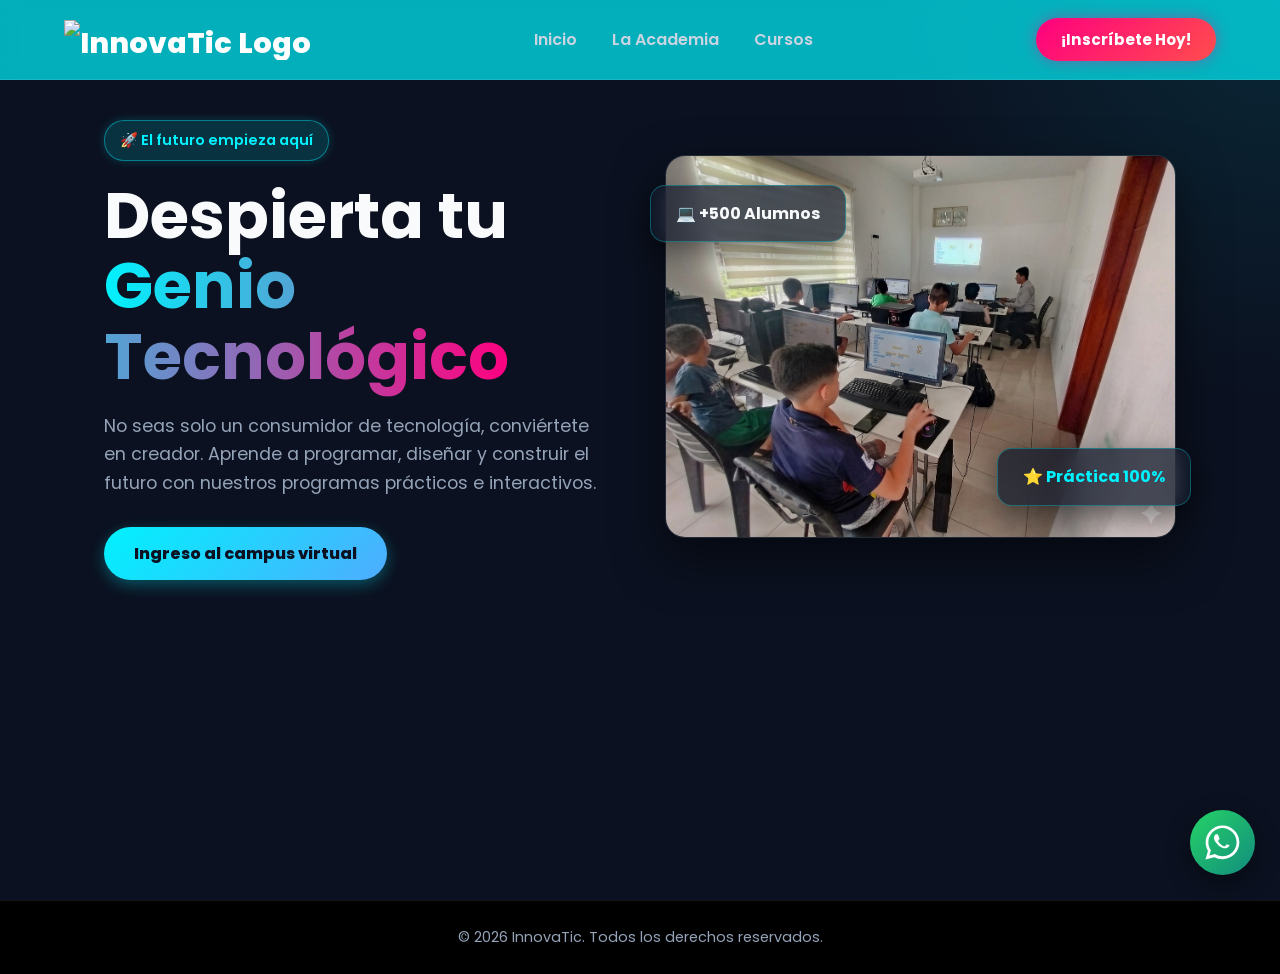
==== index.html @ 19475d52 "Update index.html" ====
<!DOCTYPE html>
<html lang="es">
<head>
    <meta charset="UTF-8">
    <meta name="viewport" content="width=device-width, initial-scale=1.0">
    <title>InnovaTic | Academia de Tecnología</title>
    <link rel="icon" href="https://i.imgur.com/qeq5VTr.png" type="image/png">
    <link rel="stylesheet" href="./estilos.css">
</head>
<body>

    <header> 
        <div class="logo-container" onclick="irA('inicio')">
    <img src="https://i.imgur.com/OBkw9NM.png" alt="InnovaTic Logo" class="logo-img">
     </div>

       <nav class="nav-links">
            <a href="./index.html">Inicio</a>
            <a href="./academia.html">La Academia</a>
            <a href="cursos.html">Cursos</a>
        </nav>

        <div class="header-actions">
           <button class="btn-inscribirse" onclick="irA('contacto')">¡Inscríbete Hoy!</button>
            
            <div class="menu-btn" id="menuBtn" onclick="toggleMenu()">
                <div class="line1"></div>
                <div class="line2"></div>
                <div class="line3"></div>
            </div>
        </div>

        <nav class="nav-links mobile" id="navLinksMobile">
    <a href="./index.html">Inicio</a>
    <a href="./academia.html">La Academia</a>
    <a href="cursos.html">Cursos</a>
    <a onclick="irA('contacto')">Contacto</a>
</nav>
    </header>

    <main id="inicio" class="seccion-pagina activa">
        <div class="hero">
            <div class="hero-text">
                <span class="badge">🚀 El futuro empieza aquí</span>
                <h1>Despierta tu <br><span class="text-gradient">Genio Tecnológico</span></h1>
                <p>No seas solo un consumidor de tecnología, conviértete en creador. Aprende a programar, diseñar y construir el futuro con nuestros programas prácticos e interactivos.</p>
                <div style="display: flex; gap: 15px; flex-wrap: wrap;">
                    <a href="https://moodleconcordia.duckdns.org/login/index.php" class="btn">Ingreso al campus virtual</a>
                    
                </div>
            </div>
            <div class="hero-image-container">
                <div class="floating-card fc-1">💻 +500 Alumnos</div>
                <div class="floating-card fc-2">⭐ Práctica 100%</div>
                <img src="imagenindex.png" class="hero-image">
            </div>
        </div>
    </main>


  


<!--NUMERO PARA LA BURBUJA -->

<a href="https://wa.me/593982792425?text=Hola%20quiero%20información%20sobre%20los%20cursos"
   class="whatsapp-float"
   target="_blank">
   <svg xmlns="http://www.w3.org/2000/svg" viewBox="0 0 32 32">
      <path fill="white" d="M16 .4C7.5.4.6 7.3.6 15.8c0 2.8.7 5.5 2.1 7.9L.4 31.6l8.1-2.2c2.3 1.2 4.9 1.8 7.5 1.8 8.5 0 15.4-6.9 15.4-15.4S24.5.4 16 .4zm0 28.2c-2.3 0-4.6-.6-6.6-1.8l-.5-.3-4.8 1.3 1.3-4.7-.3-.5c-1.3-2-2-4.3-2-6.6C3.1 8.6 9 2.7 16 2.7s12.9 5.9 12.9 13-5.9 12.9-12.9 12.9zm7.1-9.6c-.4-.2-2.3-1.1-2.7-1.2-.4-.2-.6-.2-.9.2s-1 1.2-1.2 1.4c-.2.2-.4.3-.8.1-.4-.2-1.7-.6-3.2-2-1.2-1-2-2.3-2.2-2.7-.2-.4 0-.6.2-.8.2-.2.4-.4.6-.6.2-.2.2-.4.3-.6.1-.2 0-.4 0-.6s-.9-2.2-1.2-3c-.3-.8-.6-.7-.9-.7h-.8c-.3 0-.6.1-.9.4s-1.2 1.2-1.2 2.9 1.2 3.4 1.3 3.6c.2.2 2.4 3.7 5.8 5.2.8.3 1.4.5 1.9.6.8.2 1.5.2 2.1.1.6-.1 2.3-.9 2.6-1.8.3-.9.3-1.7.2-1.8-.1-.2-.3-.3-.7-.5z"/>
   </svg>
</a>

<div id="alertaCustom" class="alerta"></div>


<footer class="footer">
    <p>© 2026 InnovaTic. Todos los derechos reservados.</p>
</footer>


<script src="./estilo.js"></script>
</body>

</html>
---- estilos.css ----
@import url('https://fonts.googleapis.com/css2?family=Poppins:wght@300;400;600;800&display=swap');

        :root {
            --primary-color: #00f2fe;
            --secondary-color: #4facfe;
            --accent-color: #ff007f;
            --bg-color: #0b1120;
            --card-bg: rgba(30, 41, 59, 0.7);
            --text-color: #f8fafc;
        }

        * {
            box-sizing: border-box;
            margin: 0;
            padding: 0;
            font-family: 'Poppins', sans-serif;
        }

        body {
            background-color: var(--bg-color);
            color: var(--text-color);
            line-height: 1.6;
            overflow-x: hidden;
            background-image: radial-gradient(circle at top right, rgba(0, 242, 254, 0.1), transparent 400px);
        }

        /* --- NAVEGACIÓN --- */
        header {
            background-color: rgba(0,242,254,0.7);
            backdrop-filter: blur(10px);
            height: 80px;
            display: flex;
            justify-content: space-between;
            align-items: center;
            padding: 0 5%;
            position: fixed;
            width: 100%;
            top: 0;
            z-index: 1000;
            border-bottom: 1px solid rgba(255, 255, 255, 0.1);
        }

        .logo-container {
            font-size: 1.8rem;
            font-weight: 800;
            cursor: pointer; 
            color: white;
            display: flex;
            align-items: center;
            gap: 10px;
            
        }
        
 

        .logo-container span {
            color: var(--primary-color);
            text-shadow: 0 0 10px rgba(0, 242, 254, 0.5);
        }

        /* Controles de la derecha (Botón + Menú) */
        .header-actions {
            display: flex;
            align-items: center;
            gap: 20px;
        }

        /* Menú Escritorio */
        .nav-links {
            display: flex;
            gap: 35px;
            align-items: center;
        }

        .nav-links a {
            color: #cbd5e1;
            text-decoration: none;
            font-weight: 600;
            cursor: pointer;
            transition: 0.3s;
            font-size: 1rem;
            position: relative;
        }

        .nav-links a::after {
            content: '';
            position: absolute;
            width: 0%;
            height: 2px;
            bottom: -5px;
            left: 0;
            background-color: var(--primary-color);
            transition: 0.3s;
        }

        .nav-links a:hover { color: white; }
        .nav-links a:hover::after { width: 100%; }

        /* Botón Inscribirse (Fijo en Superior) */
        .btn-inscribirse {
            background: linear-gradient(135deg, var(--accent-color), #ff4d4d);
            color: white;
            padding: 10px 25px;
            border-radius: 50px;
            font-weight: bold;
            border: none;
            cursor: pointer;
            box-shadow: 0 0 15px rgba(255, 0, 127, 0.4);
            transition: all 0.3s ease;
            text-decoration: none;
            font-size: 0.95rem;
        }

        .btn-inscribirse:hover {
            transform: translateY(-2px);
            box-shadow: 0 0 25px rgba(255, 0, 127, 0.7);
        }

        /* Botón Hamburguesa Animado y Llamativo */
        .menu-btn {
            display: none;
            flex-direction: column;
            gap: 6px;
            cursor: pointer;
            z-index: 1100;
        }

        .menu-btn div {
            width: 35px;
            height: 4px;
            background: linear-gradient(
    to right,
    rgba(0, 0, 0, 0.95),
    rgba(15, 15, 15, 0.9)
);
backdrop-filter: blur(12px);
border-bottom: 1px solid rgba(255, 255, 255, 0.08);
            border-radius: 5px;
            transition: all 0.4s ease;
            box-shadow: 0 0 8px var(--primary-color);
        }

        /* Animación de la "X" */
        .menu-btn.active .line1 { transform: rotate(-45deg) translate(-7px, 7px); }
        .menu-btn.active .line2 { opacity: 0; transform: translateX(-20px); }
        .menu-btn.active .line3 { transform: rotate(45deg) translate(-7px, -7px); }

        /* --- RESPONSIVE --- */
        @media (max-width: 900px) {
            .nav-links { display: none; } /* Ocultamos enlaces sueltos, se manejarán en móvil */
            .menu-btn { display: flex; }
            
            .nav-links.mobile {
                display: flex;
                position: fixed;
                right: -100%; 
                top: 0;
                width: 80%;
                max-width: 350px;
                height: 100vh;
                background: rgba(15, 23, 42, 0.98);
                backdrop-filter: blur(15px);
                flex-direction: column;
                justify-content: center;
                align-items: center;
                transition: 0.5s cubic-bezier(0.77, 0, 0.175, 1);
                box-shadow: -10px 0 30px rgba(0,0,0,0.8);
                z-index: 1050;
            }

            .nav-links.mobile.active { right: 0; }
            .nav-links.mobile a { font-size: 1.5rem; margin: 20px 0; }
        }

        @media (max-width: 480px) {
            .btn-inscribirse { padding: 8px 15px; font-size: 0.85rem; }
            .logo-container { font-size: 1.4rem; }
        }

        /* --- SECCIONES --- */
        .seccion-pagina {
            display: none;
            padding: 120px 5% 60px;
            max-width: 1200px;
            margin: 0 auto;
            min-height: 100vh;
            animation: fadeIn 0.6s ease forwards;
        }

        .seccion-pagina.activa { display: block; }

        @keyframes fadeIn {
            from { opacity: 0; transform: translateY(20px); }
            to { opacity: 1; transform: translateY(0); }
        }

        /* --- INICIO (HERO SECTION) --- */
        .hero {
            display: flex;
            align-items: center;
            justify-content: space-between;
            gap: 50px;
            flex-wrap: wrap;
        }

        .hero-text {
            flex: 1;
            min-width: 300px;
        }

        .badge {
            display: inline-block;
            background: rgba(0, 242, 254, 0.1);
            color: var(--primary-color);
            padding: 8px 15px;
            border-radius: 20px;
            font-size: 0.9rem;
            font-weight: 600;
            margin-bottom: 20px;
            border: 1px solid rgba(0, 242, 254, 0.3);
            box-shadow: 0 0 10px rgba(0, 242, 254, 0.2);
        }

        .hero-text h1 {
            font-size: clamp(2.8rem, 5vw, 4.5rem);
            line-height: 1.1;
            margin-bottom: 20px;
        }

        .text-gradient {
            background: linear-gradient(to right, var(--primary-color), var(--accent-color));
            -webkit-background-clip: text;
            -webkit-text-fill-color: transparent;
        }

        .hero-text p {
            font-size: 1.1rem;
            color: #94a3b8;
            margin-bottom: 30px;
            max-width: 500px;
        }

        .hero-image-container {
            flex: 1;
            min-width: 300px;
            position: relative;
        }

        .hero-image {
            width: 100%;
            border-radius: 20px;
            box-shadow: 0 20px 50px rgba(0, 0, 0, 0.5);
            border: 1px solid rgba(255, 255, 255, 0.1);
        }

        /* Tarjetas flotantes en el Hero */
        .floating-card {
            position: absolute;
            background: rgba(255, 255, 255, 0.1);
            backdrop-filter: blur(10px);
            padding: 15px 25px;
            border-radius: 15px;
            font-weight: bold;
            border: 1px solid rgba(255, 255, 255, 0.2);
            box-shadow: 0 10px 30px rgba(0, 0, 0, 0.3);
            animation: float 6s ease-in-out infinite;
        }

        .fc-1 { top: -20px; left: -20px; animation-delay: 0s; }
        .fc-2 { bottom: -20px; right: -20px; animation-delay: 3s; color: var(--primary-color); }

        @keyframes float {
            0% { transform: translateY(0px); }
            50% { transform: translateY(-15px); }
            100% { transform: translateY(0px); }
        }

        /* --- BOTONES GENERALES --- */
        .btn {
            background: linear-gradient(135deg, var(--primary-color), var(--secondary-color));
            color: #0b1120;
            padding: 14px 30px;
            border-radius: 50px;
            font-weight: 800;
            border: none;
            cursor: pointer;
            text-decoration: none;
            display: inline-flex;
            align-items: center;
            gap: 10px;
            transition: 0.3s;
            box-shadow: 0 5px 15px rgba(0, 242, 254, 0.3);
        }

        .btn:hover { transform: translateY(-3px) scale(1.02); box-shadow: 0 10px 25px rgba(0, 242, 254, 0.5); }
        
        .btn-outline {
            background: transparent;
            border: 2px solid var(--primary-color);
            color: var(--primary-color);
            box-shadow: none;
        }
        .btn-outline:hover { background: rgba(0, 242, 254, 0.1); }

        /* --- GRID DE CURSOS --- */
        .grid-cursos {
            display: grid;
            grid-template-columns: repeat(auto-fit, minmax(300px, 1fr));
            gap: 30px;
            margin-top: 50px;
        }

        .card {
            background: var(--card-bg);
            backdrop-filter: blur(10px);
            padding: 40px 30px;
            border-radius: 20px;
            border: 1px solid rgba(255,255,255,0.05);
            border-top: 4px solid var(--primary-color);
            transition: 0.4s;
            position: relative;
            overflow: hidden;
        }

        .card::before {
            content: "";
            position: absolute;
            top: -50px; right: -50px;
            width: 100px; height: 100px;
            background: var(--primary-color);
            filter: blur(60px);
            opacity: 0.3;
            transition: 0.4s;
        }

        .card:hover { transform: translateY(-10px); border-color: rgba(0, 242, 254, 0.3); }
        .card:hover::before { opacity: 0.6; transform: scale(1.5); }

        .icon-curso { font-size: 3rem; margin-bottom: 20px; display: block; }
        .card h3 { color: white; margin-bottom: 15px; font-size: 1.5rem; }
        .card p { font-size: 1rem; color: #94a3b8; margin-bottom: 25px; }

        /* --- FORMULARIO --- */
        .form-container {
            max-width: 600px;
            margin: 0 auto;
            background: var(--card-bg);
            backdrop-filter: blur(10px);
            padding: 50px;
            border-radius: 25px;
            border: 1px solid rgba(255, 255, 255, 0.1);
            box-shadow: 0 20px 50px rgba(0,0,0,0.5);
        }

        .form-container h2 { text-align: center; font-size: 2.2rem; margin-bottom: 30px; color: var(--primary-color); }

        input, select {
            width: 100%;
            padding: 16px;
            margin: 10px 0 25px 0;
            background: rgba(11, 17, 32, 0.8);
            border: 1px solid #334155;
            color: white;
            border-radius: 12px;
            font-size: 1rem;
            transition: 0.3s;
        }

        input:focus, select:focus { outline: none; border-color: var(--primary-color); box-shadow: 0 0 10px rgba(0, 242, 254, 0.2); }

        .btn-whatsapp {
            background: linear-gradient(135deg, #25D366, #128C7E);
            color: white;
            width: 100%;
            padding: 18px;
            border-radius: 15px;
            font-weight: bold;
            border: none;
            cursor: pointer;
            font-size: 1.1rem;
            transition: 0.3s;
            box-shadow: 0 10px 20px rgba(37, 211, 102, 0.3);
        }

        .btn-whatsapp:hover { transform: translateY(-3px); box-shadow: 0 15px 30px rgba(37, 211, 102, 0.4); }

        /* Seccion Nosotros */
        .nosotros-grid {
            display: grid;
            grid-template-columns: repeat(auto-fit, minmax(300px, 1fr));
            gap: 20px;
            margin-top: 40px;
        }
        .nosotros-grid img { width: 100%; border-radius: 15px; border: 1px solid rgba(255,255,255,0.1); }

        /* Ocultar menú móvil en escritorio */
@media (min-width: 901px) {
    .nav-links.mobile {
        display: none !important;
    }
}

.logo-img {
    height: 40px;   /* aquí cambio el tamaño */
    width: auto;
} 

.card-img {
    width: 100%;
    height: 180px;
    object-fit: cover;
    border-radius: 15px;
    margin-bottom: 15px;
}

.card-img {
    transition: transform 0.4s ease;
}

.card:hover .card-img {
    transform: scale(1.05);
}

.academia {
    padding: 120px 5%;
}

.academia h2 {
    text-align: center;
    font-size: 3rem;
    margin-bottom: 20px;
}

.academia p.sub {
    text-align: center;
    max-width: 800px;
    margin: 0 auto 80px auto;
    color: #94a3b8;
}

.bloque {
    margin-bottom: 120px;
}

.bloque h3 {
    font-size: 2.2rem;
    margin-bottom: 40px;
    text-align: center;
}

.mv-grid,
.perfil-grid,
.valores-grid {
    display: grid;
    grid-template-columns: repeat(auto-fit,minmax(280px,1fr));
    gap: 50px;
}

.mv-box {
    background: rgba(255,255,255,0.03);
    padding: 40px;
    border-left: 4px solid var(--primary-color);
    border-radius: 15px;
}

.metodologia-list {
    max-width: 800px;
    margin: 0 auto;
    line-height: 2;
    font-size: 1.1rem;
    color: #94a3b8;
}

.stats {
    display: flex;
    flex-wrap: wrap;
    justify-content: center;
    gap: 80px;
    text-align: center;
}

.stats h2 {
    font-size: 3rem;
    color: var(--primary-color);
}

.testimonial {
    background: rgba(255,255,255,0.03);
    padding: 60px;
    border-radius: 25px;
    max-width: 900px;
    margin: 0 auto;
    text-align: center;
}

.video-box {
    text-align: center;
}

.video-box video {
    width: 100%;
    max-width: 900px;
    border-radius: 20px;
    box-shadow: 0 20px 50px rgba(0,0,0,0.5);
}

.faq-item {
    margin-bottom: 20px;
}

.faq-item summary {
    cursor: pointer;
    font-weight: bold;
}

.faq-item p {
    margin-top: 10px;
    color: #94a3b8;
}
.instructor-box {
    max-width: 1000px;
    margin: 0 auto;
    background: linear-gradient(145deg, rgba(255,255,255,0.04), rgba(255,255,255,0.02));
    padding: 60px;
    border-radius: 30px;
    display: flex;
    flex-wrap: wrap;
    align-items: center;
    gap: 50px;
    box-shadow: 0 20px 60px rgba(0,0,0,0.4);
}

.instructor-img {
    flex: 1;
    text-align: center;
}

.instructor-img img {
    width: 220px;
    height: 220px;
    object-fit: cover;
    border-radius: 50%;
    border: 6px solid var(--primary-color);
    box-shadow: 0 15px 40px rgba(0,0,0,0.5);
}

.instructor-info {
    flex: 2;
}

.instructor-info h4 {
    font-size: 2rem;
    margin-bottom: 10px;
}

.badges {
    display: flex;
    flex-wrap: wrap;
    gap: 15px;
    margin: 20px 0;
}

.badge {
    background: rgba(0,240,255,0.15);
    padding: 8px 15px;
    border-radius: 20px;
    font-size: 0.9rem;
    border: 1px solid rgba(0,240,255,0.4);
}

.instructor-info p {
    color: #94a3b8;
    line-height: 1.7;
}
@keyframes girar {
    100% { transform: rotate(360deg); }
}

.footer {
    background: #000;
    padding: 25px 5%;
    text-align: center;
    font-size: 0.9rem;
    color: #94a3b8;
    border-top: 1px solid rgba(255,255,255,0.08);
}

.footer p {
    margin: 0;
}

.whatsapp-float {
    position: fixed;
    bottom: 25px;
    right: 25px;
    width: 65px;
    height: 65px;
    background: linear-gradient(135deg, #25D366, #128C7E);
    border-radius: 50%;
    display: flex;
    align-items: center;
    justify-content: center;
    box-shadow: 0 8px 25px rgba(0,0,0,0.4);
    cursor: pointer;
    transition: 0.3s;
    z-index: 1500;
}

.whatsapp-float svg {
    width: 35px;
    height: 35px;
}

.whatsapp-float:hover {
    transform: scale(1.1);
    box-shadow: 0 12px 30px rgba(37, 211, 102, 0.6);
}

.barra-confianza{
    background: #000;
    color: #00ff88;
    text-align:center;
    padding:10px;
    font-size:14px;
    letter-spacing:1px;
}

.glass{
    background: rgba(255,255,255,0.1);
    backdrop-filter: blur(10px);
    border-radius:15px;
    padding:30px;
}

.stats-box{
    background: linear-gradient(135deg,#111,#222);
    color:white;
    border-radius:20px;
    padding:40px;
}

.instructor-img img{
    width:180px;
    height:180px;
    border-radius:50%;
    object-fit:cover;
    border:5px solid #00ff88;
}

.badges span{
    display:inline-block;
    background:#111;
    color:#00ff88;
    padding:6px 12px;
    border-radius:20px;
    margin:5px;
    font-size:13px;
}

.nosotros-grid.mejorada img{
    border-radius:15px;
    transition:0.3s;
}

.nosotros-grid.mejorada img:hover{
    transform:scale(1.05);
}

.diagnostico-box{
    background:#111;
    color:white;
    padding:40px;
    border-radius:20px;
}

.premium-testimonial{
    background:#f5f5f5;
    border-left:5px solid #00ff88;
}

.centrado{
    text-align: center;
    padding: 60px 20px;
}

.info-datos{
    margin: 20px 0 10px 0;
    font-size: 16px;
    line-height: 1.8;
}

.info-datos p{
    margin: 8px 0;
}

.info-final {
    margin-bottom: 10px;
    padding-bottom: 10px;
}

.info-final .btn{
    padding: 12px 30px;
    font-size: 16px;
}

.valores-section{
    text-align: center;
    padding: 60px 20px;
}

.valores-grid{
    display: grid;
    grid-template-columns: repeat(auto-fit, minmax(180px, 1fr));
    gap: 20px;
    margin-top: 30px;
}

.valor-item{
    background: linear-gradient(145deg, #111, #1c1c1c);
    color: #fff;
    padding: 18px;
    border-radius: 12px;
    font-weight: 500;
    letter-spacing: 0.5px;
    transition: 0.3s ease;
    box-shadow: 0 5px 15px rgba(0,0,0,0.2);
}

.valor-item:hover{
    transform: translateY(-5px);
    background: #000;
}

/* Ajuste específico móvil */
@media (max-width: 768px){

    .valores-grid{
        grid-template-columns: 1fr;
        max-width: 350px;
        margin-left: auto;
        margin-right: auto;
    }

    .valor-item{
        text-align: center;
    }

}

.instructor-section{
    padding: 60px 20px;
}

.instructor-box{
    display: flex;
    align-items: center;
    gap: 50px;
    background: linear-gradient(135deg,#0f0f0f,#1a1a1a);
    padding: 50px;
    border-radius: 25px;
    color: white;
    box-shadow: 0 20px 50px rgba(0,0,0,0.25);
}

.instructor-img{
    flex-shrink: 0;
    text-align: center;
}

.instructor-img img{
    width: 220px;
    height: 220px;
    border-radius: 50%;
    object-fit: cover;
    border: 6px solid #00ff88;
    box-shadow: 0 10px 30px rgba(0,0,0,0.4);
}

.instructor-info{
    flex: 1;
}

.instructor-info h4{
    font-size: 26px;
    margin-bottom: 8px;
}

.cargo{
    color: #00ff88;
    font-weight: 500;
    margin-bottom: 20px;
}

.badges{
    margin-bottom: 20px;
}

.badges span{
    display: inline-block;
    background: #111;
    padding: 8px 14px;
    border-radius: 20px;
    margin: 6px 6px 6px 0;
    font-size: 13px;
    border: 1px solid #00ff88;
}

.descripcion p{
    margin-bottom: 12px;
    line-height: 1.6;
    color: #ddd;
}


@media (max-width: 768px){

    .instructor-box{
        flex-direction: column;
        text-align: center;
        padding: 35px 20px;
        gap: 25px;
    }

    .instructor-img img{
        width: 150px;
        height: 150px;
    }

    .badges{
        display: flex;
        flex-wrap: wrap;
        justify-content: center;
    }

    .descripcion{
        margin-top: 10px;
    }

}

.metodologia-section{
    text-align: center;
    padding: 60px 20px;
}

.titulo-central{
    font-size: 28px;
    margin-bottom: 30px;
}

.elegirnos-grid{
    display: grid;
    grid-template-columns: repeat(auto-fit, minmax(220px, 1fr));
    gap: 15px;
    max-width: 900px;
    margin: 0 auto 60px auto;
}

.elegirnos-grid div{
    background: linear-gradient(135deg,#111,#1b1b1b);
    padding: 18px;
    border-radius: 12px;
    border: 1px solid rgba(0,255,136,0.3);
    font-weight: 500;
    transition: 0.3s ease;
}

.elegirnos-grid div:hover{
    transform: translateY(-5px);
    border-color: #00ff88;
}

/* METODOLOGÍA */

.metodologia-contenido{
    max-width: 900px;
    margin: 0 auto;
}

.metodologia-pasos{
    display: grid;
    grid-template-columns: repeat(auto-fit, minmax(250px, 1fr));
    gap: 30px;
}

.paso{
    padding: 25px;
    background: rgba(255,255,255,0.03);
    border-radius: 15px;
    border-left: 4px solid #00ff88;
    text-align: left;
    transition: 0.3s ease;
}

.paso h4{
    margin-bottom: 10px;
    color: #00ff88;
}

.paso p{
    color: #ccc;
    font-size: 14px;
}

.paso:hover{
    transform: translateY(-5px);
    background: rgba(255,255,255,0.06);
}

/* Responsive fino */

@media(max-width:768px){
    .titulo-central{
        font-size: 22px;
    }

    .paso{
        text-align: center;
        border-left: none;
        border-top: 3px solid #00ff88;
    }
}

.perfil-section{
    text-align: center;
    padding: 60px 20px;
}

.perfil-sub{
    max-width: 700px;
    margin: 0 auto 50px auto;
    color: #bbb;
    font-size: 15px;
}

.perfil-grid-elegante{
    display: grid;
    grid-template-columns: repeat(auto-fit, minmax(260px, 1fr));
    gap: 30px;
    max-width: 1000px;
    margin: 0 auto;
}

.perfil-item{
    padding: 30px;
    border-radius: 18px;
    background: linear-gradient(145deg, #111, #1a1a1a);
    border: 1px solid rgba(255,255,255,0.05);
    transition: 0.3s ease;
}

.perfil-item h4{
    font-size: 18px;
    margin-bottom: 15px;
    color: #00ff88;
}

.perfil-item p{
    font-size: 14px;
    color: #ccc;
    line-height: 1.6;
}

.perfil-item:hover{
    transform: translateY(-6px);
    border-color: #00ff88;
    box-shadow: 0 10px 30px rgba(0,0,0,0.3);
}

/* Responsive fino */
@media(max-width:768px){
    .perfil-item{
        text-align: center;
    }
}

.premium-testimonial {
    background: rgba(0, 242, 254, 0.1); /* Fondo azul brillante y transparente */
    backdrop-filter: blur(12px);         /* Efecto glass */
    border-left: 4px solid #00f2fe;      /* Barra lateral celeste */
    padding: 40px;
    border-radius: 20px;
    box-shadow: 0 10px 30px rgba(0, 242, 254, 0.3); /* Glow suave */
    color: #f8fafc;                       /* Texto claro */
    transition: transform 0.3s ease, box-shadow 0.3s ease;
}

.premium-testimonial:hover {
    transform: translateY(-5px);
    box-shadow: 0 15px 50px rgba(0, 242, 254, 0.5); /* Hover más brillante */
}

.premium-testimonial p {
    color: #e0f7ff; /* Texto un poco más claro para resaltar sobre el fondo */
    font-size: 1rem;
    line-height: 1.6;
}

.premium-testimonial h4 {
    color: #00f2fe;  /* Nombre del autor en celeste neón */
    margin-bottom: 10px;
}

.alerta {
    position: fixed;
    top: 100px;
    right: 30px;
    background: #ff4d4d;
    color: white;
    padding: 15px 25px;
    border-radius: 10px;
    box-shadow: 0 10px 25px rgba(0,0,0,0.3);
    display: none;
    z-index: 2000;
}

.asesor-box {
    background: rgba(255,255,255,0.05);
    padding: 40px;
    border-radius: 20px;
    text-align: center;
    backdrop-filter: blur(10px);
    max-width: 500px;
    margin: auto;
}
.asesor-box {
    margin-bottom: 100px;
}
.asesor-box {
    margin-top: 100px;
}
.asesor-box select,
.asesor-box button {
    width: 100%;
    padding: 12px;
    margin-top: 15px;
    border-radius: 10px;
    border: none;
}

.asesor-box button {
    background: linear-gradient(45deg, #00f2fe, #4facfe);
    color: white;
    font-weight: bold;
    cursor: pointer;
}

.resultado-curso {
    margin-top: 20px;
    font-weight: bold;
    font-size: 1.1rem;
}

.faq-section {
    max-width: 800px;
    margin: 100px auto;
    padding: 20px;
}

.faq-section h2 {
    text-align: center;
    margin-bottom: 40px;
}

.faq-item {
    margin-bottom: 15px;
}

.faq-question {
    width: 100%;
    padding: 15px;
    background: rgba(255,255,255,0.05);
    border: none;
    border-radius: 10px;
    text-align: left;
    font-weight: bold;
    cursor: pointer;
    color: white;
}

.faq-answer {
    display: none;
    padding: 15px;
    background: rgba(255,255,255,0.03);
    border-radius: 0 0 10px 10px;
}

@media (max-width: 900px) {
    .nav-links { display: none; } 
    .menu-btn { display: flex; } 
    
    .nav-links.mobile {
        display: flex;
        position: fixed;
        right: -100%; 
        top: 0;
        width: 100%; 
        height: 100vh;
        background: rgba(11, 17, 32, 0.98);
        flex-direction: column;
        justify-content: center;
        align-items: center;
        transition: 0.5s ease;
        z-index: 1050;
    }
    .nav-links.mobile.active { right: 0; }
}

@media (max-width: 480px) {
    header {
        padding: 0 3%; 
    }
    .logo-container {
        font-size: 1.1rem; 
    }
    .btn-inscribirse {
        padding: 6px 12px;
        font-size: 0.75rem; 
    }
    .logo-img {
        height: 30px; 
    }
}

.hero-image-container {
    flex: 1;
    min-width: 300px;
    position: relative;
    z-index: 1; 
}


.hero-image {
    width: 100%;
    border-radius: 20px;
    box-shadow: 0 20px 50px rgba(0, 0, 0, 0.5);
    border: 1px solid rgba(255, 255, 255, 0.1);
    position: relative;
    z-index: 2; 
}


.floating-card {
    position: absolute;
    background: rgba(15, 23, 42, 0.7); 
    backdrop-filter: blur(12px);
    padding: 15px 25px;
    border-radius: 15px;
    font-weight: bold;
    border: 1px solid rgba(0, 242, 254, 0.3); 
    box-shadow: 0 10px 30px rgba(0, 0, 0, 0.5);
    animation: float 6s ease-in-out infinite;
    z-index: 10; 
}


.fc-1 { 
    top: 30px; 
    left: -15px; 
    animation-delay: 0s; 
}

.fc-2 { 
    bottom: 40px; 
    right: -15px; 
    animation-delay: 3s; 
    color: var(--primary-color); 
}
/* --- FOOTER MEJORADO --- */
.footer-complex {
    background: #0f172a; 
    padding: 60px 5% 20px;
    border-top: 4px solid #00f2fe; 
    color: #f8fafc; 
}

.footer-content {
    display: grid;
    grid-template-columns: repeat(auto-fit, minmax(200px, 1fr));
    gap: 40px;
    max-width: 1200px;
    margin: 0 auto;
}

.footer-column h4 {
    color: var(--primary-color);
    margin-bottom: 20px;
    font-size: 1.2rem;
}

.footer-column ul {
    list-style: none;
}

.footer-column ul li {
    margin-bottom: 10px;
}

.footer-column a {
    color: #cbd5e1;
    text-decoration: none;
    transition: 0.3s;
}

.footer-column a:hover {
    color: var(--primary-color);
}

.footer-text-logo {
    font-size: 1.8rem;
    font-weight: 800;
    color: var(--primary-color); /* Usa el color cyan de tu marca */
    letter-spacing: 2px;
    margin-bottom: 15px;
    text-transform: uppercase;
    display: block;
    /* Un pequeño brillo para que resalte en el fondo oscuro */
    text-shadow: 0 0 10px rgba(0, 242, 254, 0.3);
}

.social-links {
    display: flex;
    gap: 15px;
}

.social-links img {
    width: 30px;
    height: 30px;
    filter: invert(1); /* Hace que los íconos negros se vean blancos */
    transition: transform 0.3s;
}

.social-links img:hover {
    transform: scale(1.2);
}

.footer-bottom {
    text-align: center;
    margin-top: 40px;
    padding-top: 20px;
    border-top: 1px solid rgba(255, 255, 255, 0.1);
    font-size: 0.9rem;
    color: #94a3b8;
}

/* Contenedor que mantiene la proporción del video */
.video-container {
    position: relative;
    padding-bottom: 56.25%; /* Relación 16:9 */
    height: 0;
    overflow: hidden;
    max-width: 100%;
    background: #000;
    border-radius: 12px; /* Bordes redondeados para que se vea moderno */
    box-shadow: 0 10px 25px rgba(0,0,0,0.3);
}

/* El iframe se estira para llenar el contenedor */
.video-container iframe {
    position: absolute;
    top: 0;
    left: 0;
    width: 100% !important;
    height: 100% !important;
}

/* Ajuste del bloque padre */
.video-box {
    width: 100%;
    max-width: 900px; /* Ancho máximo en computadora */
    margin: 20px auto;
    padding: 0 15px; /* Margen para que no toque los bordes en celular */
}
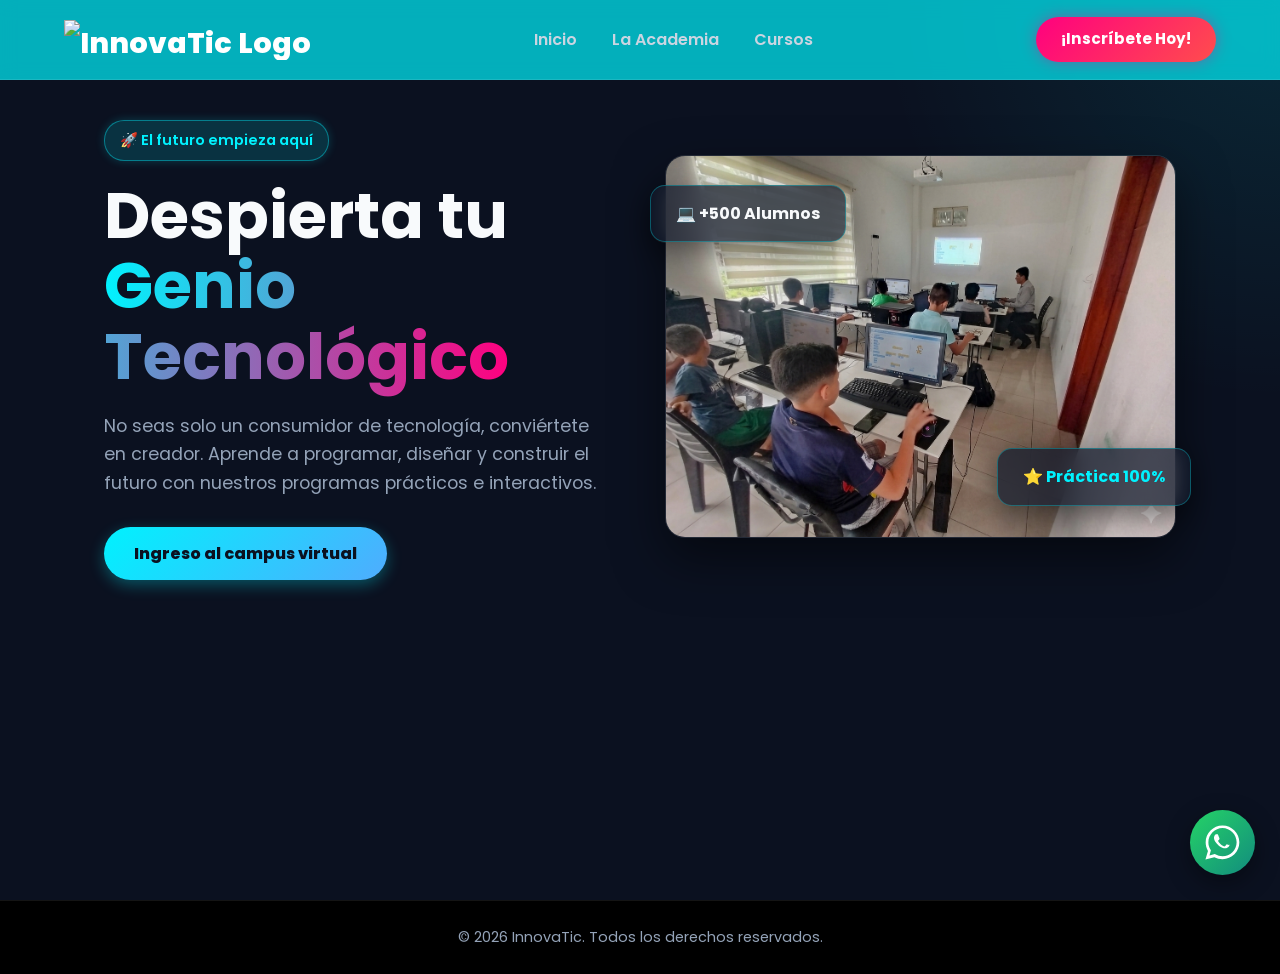
==== commit 874105a2: "Update index.html" ====
--- a/index.html
+++ b/index.html
@@ -21,7 +21,9 @@
         </nav>
 
         <div class="header-actions">
-           <button class="btn-inscribirse" onclick="irA('contacto')">¡Inscríbete Hoy!</button>
+           <a href="#contacto" class="btn-inscribirse">¡Inscríbete Hoy!</a>
+
+
             
             <div class="menu-btn" id="menuBtn" onclick="toggleMenu()">
                 <div class="line1"></div>
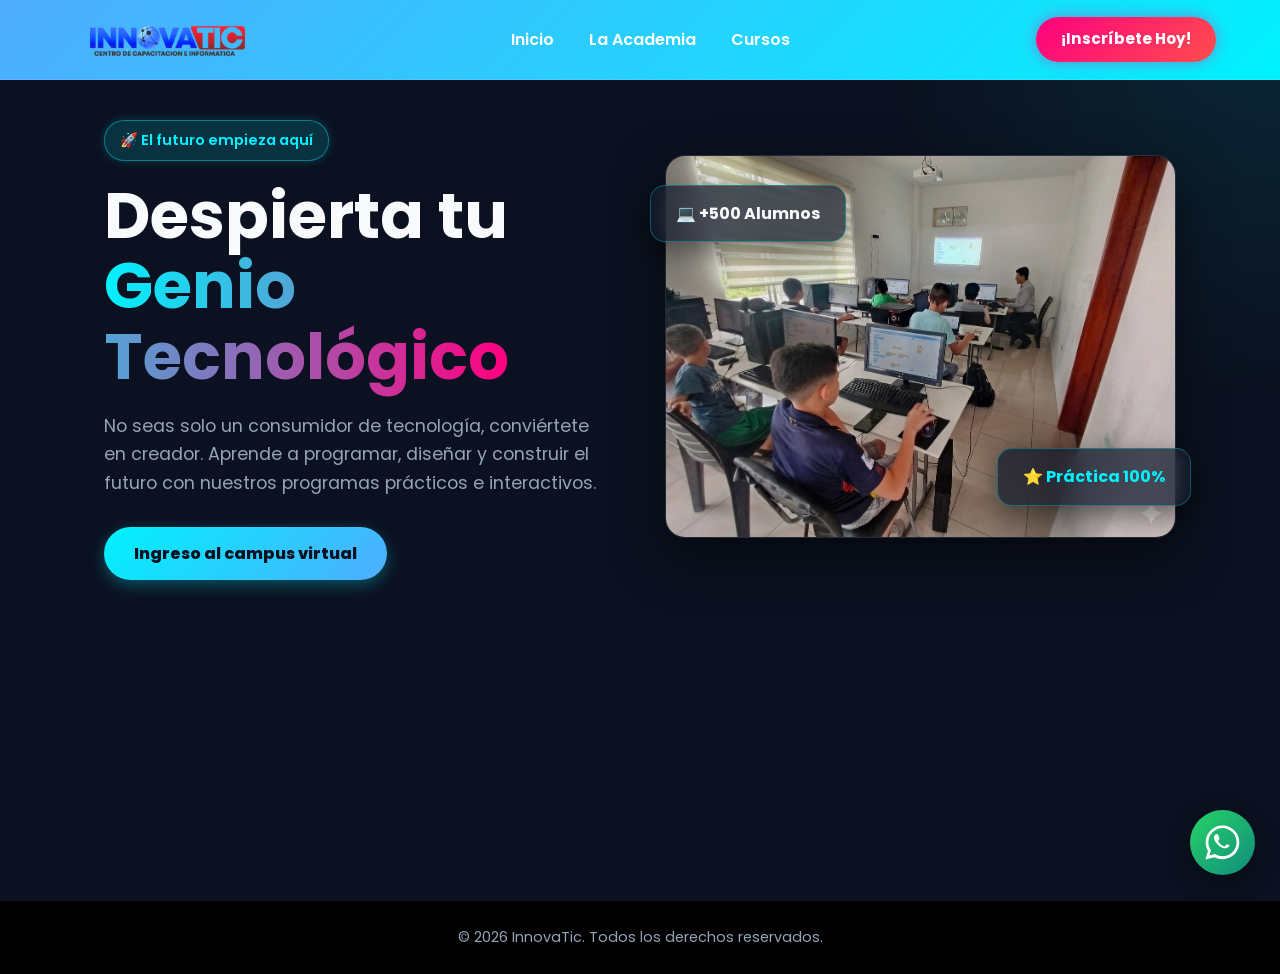
==== commit 82b2d567: "Update index.html" ====
--- a/index.html
+++ b/index.html
@@ -4,14 +4,14 @@
     <meta charset="UTF-8">
     <meta name="viewport" content="width=device-width, initial-scale=1.0">
     <title>InnovaTic | Academia de Tecnología</title>
-    <link rel="icon" href="https://i.imgur.com/qeq5VTr.png" type="image/png">
+    <link rel="icon" href="favicon.png?v=2" type="image/png">
     <link rel="stylesheet" href="./estilos.css">
 </head>
 <body>
 
     <header> 
         <div class="logo-container" onclick="irA('inicio')">
-    <img src="https://i.imgur.com/OBkw9NM.png" alt="InnovaTic Logo" class="logo-img">
+    <img src="Diseño.png" alt="InnovaTic Logo" class="logo-img">
      </div>
 
        <nav class="nav-links">
@@ -21,7 +21,7 @@
         </nav>
 
         <div class="header-actions">
-           <a href="#contacto" class="btn-inscribirse">¡Inscríbete Hoy!</a>
+           <a href="header.html" class="btn-inscribirse">¡Inscríbete Hoy!</a>
 
 
             
@@ -36,7 +36,7 @@
     <a href="./index.html">Inicio</a>
     <a href="./academia.html">La Academia</a>
     <a href="cursos.html">Cursos</a>
-    <a onclick="irA('contacto')">Contacto</a>
+    
 </nav>
     </header>
 
--- a/estilos.css
+++ b/estilos.css
@@ -26,7 +26,7 @@
 
         /* --- NAVEGACIÓN --- */
         header {
-            background-color: rgba(0,242,254,0.7);
+            background: linear-gradient(135deg, var(--secondary-color), var(--primary-color));
             backdrop-filter: blur(10px);
             height: 80px;
             display: flex;
@@ -73,7 +73,7 @@
         }
 
         .nav-links a {
-            color: #cbd5e1;
+            color: white;
             text-decoration: none;
             font-weight: 600;
             cursor: pointer;
@@ -1272,6 +1272,31 @@
     padding: 0 15px; /* Margen para que no toque los bordes en celular */
 }
 
-
-
-
+@media (max-width: 768px){
+
+    .footer-content{
+        grid-template-columns: 1fr;
+        text-align: left; /* 👈 clave */
+    }
+
+    .footer-column{
+        margin-bottom: 25px;
+    }
+
+    .footer-column ul{
+        padding-left: 0;
+    }
+
+    .footer-column ul li{
+        margin-bottom: 8px;
+    }
+
+    .social-links{
+        justify-content: flex-start; 
+    }
+
+    .footer-text-logo{
+        text-align: left;
+    }
+
+}
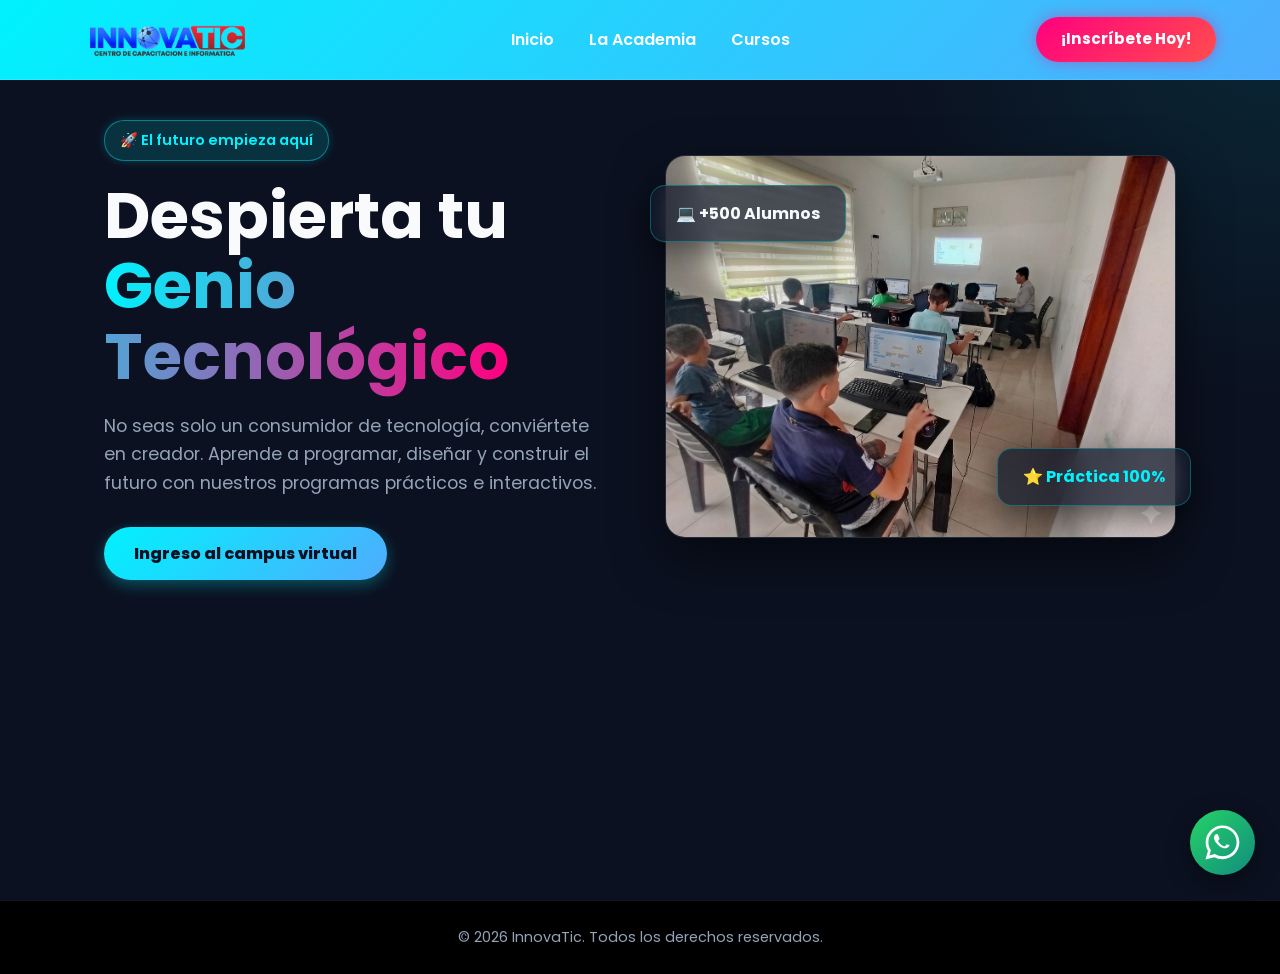
==== commit 55dcb1b8: "Update index.html" ====
--- a/index.html
+++ b/index.html
@@ -47,7 +47,7 @@
                 <h1>Despierta tu <br><span class="text-gradient">Genio Tecnológico</span></h1>
                 <p>No seas solo un consumidor de tecnología, conviértete en creador. Aprende a programar, diseñar y construir el futuro con nuestros programas prácticos e interactivos.</p>
                 <div style="display: flex; gap: 15px; flex-wrap: wrap;">
-                    <a href="https://moodleconcordia.duckdns.org/login/index.php" class="btn">Ingreso al campus virtual</a>
+                    <a href="https://moodleconcordia.duckdns.org/login/index.php" class=" btn"target="_blank">Ingreso al campus virtual</a>
                     
                 </div>
             </div>
--- a/estilos.css
+++ b/estilos.css
@@ -26,7 +26,7 @@
 
         /* --- NAVEGACIÓN --- */
         header {
-            background: linear-gradient(135deg, var(--secondary-color), var(--primary-color));
+            background: linear-gradient(135deg, var(--primary-color), var(--secondary-color));
             backdrop-filter: blur(10px);
             height: 80px;
             display: flex;
